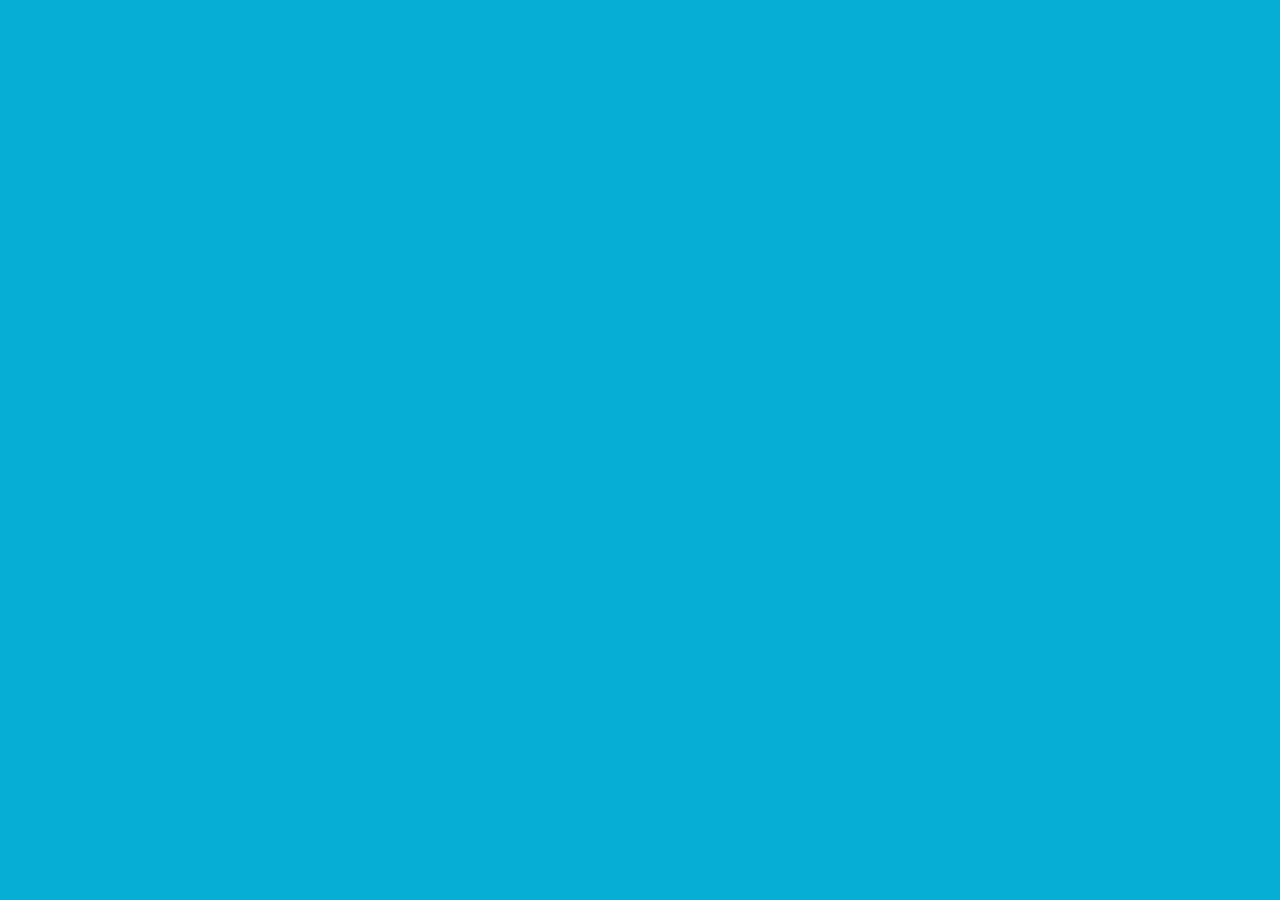
==== javascript-algorithms-and-data-structures/04.CashRegister/index.html @ df9cb65c "Initialized CashRegister app" ====
<!DOCTYPE html>
<html>
  <head>
    <link href="styles.css" rel="stylesheet" />
    <meta name="viewport" content="width=device-width, initial-scale=1.0" />
    <link rel="preconnect" href="https://fonts.googleapis.com" />
    <link rel="preconnect" href="https://fonts.gstatic.com" crossorigin />
    <link
      href="https://fonts.googleapis.com/css2?family=Bricolage+Grotesque:opsz,wght@12..96,200..800&family=Work+Sans:ital,wght@0,100..900;1,100..900&display=swap"
      rel="stylesheet"
    />
  </head>
  <body>
    <main>
      
    </main>
    <script type="text/javascript" src="./script.js"></script>
  </body>
</html>
---- javascript-algorithms-and-data-structures/04.CashRegister/styles.css ----
:root {
  --dark: #39393a;
  --light: #f8f8f8;
  --primary: #06AED5;
  --secondary: #F0C808;
}

* {
  box-sizing: border-box;
  font-family: "Work Sans", sans-serif;
  font-weight: 400;
  font-style: normal;
  color: var(--dark);
}

html {
  scroll-behavior: smooth;
  padding: 0px;
  margin: 0px;
  background-color: var(--primary);
}

body {
  padding: 0px;
  margin: 0px;
  position: relative;
  height: 100vh;
  padding: 20px 0px;
}

p,
span,
nav,
a,
h1,
h2,
h3 {
  margin: 0px;
  color: inherit;
}

h1 {
  font-family: "Bricolage Grotesque", sans-serif;
  font-weight: 600;
}

.text-light {
  color: var(--light);
}
.text-dark {
  color: var(--dark);
}

main {
  height: 100%;
  width: 100%;
  max-width: 600px;
  padding: 0px 10px;
  margin: 0px auto;
  border-radius: 5px;
  display: flex;
  flex-direction: column;
  justify-content: start;
  align-items: center;
  gap: 15px;
}

button {
  all: unset;
  box-sizing: border-box;
  background-color: var(--primary);
  color: var(--light);
  font-family: "Bricolage Grotesque", sans-serif;
  padding: 0px 25px;
  width: auto;
  height: 40px;
  min-width: 300px;
  border-radius: 10px;
  transition: all 200ms;
}

button:hover {
  cursor: pointer;
  box-shadow: var(--dark) 5px 5px;
}

input {
  all: unset;
  background-color: white;
  border: 1px var(--dark) solid;
  box-sizing: border-box;
  font-family: "Bricolage Grotesque", sans-serif;
  padding: 0px 25px;
  border-radius: 10px;
  height: 40px;
  margin-bottom: 10px;
  font-size: 1.2rem;
  font-weight: 300;
  min-width: 300px;
}

input:focus {
  border: 1px var(--primary) solid;
  box-shadow: var(--primary) 5px 5px;
}
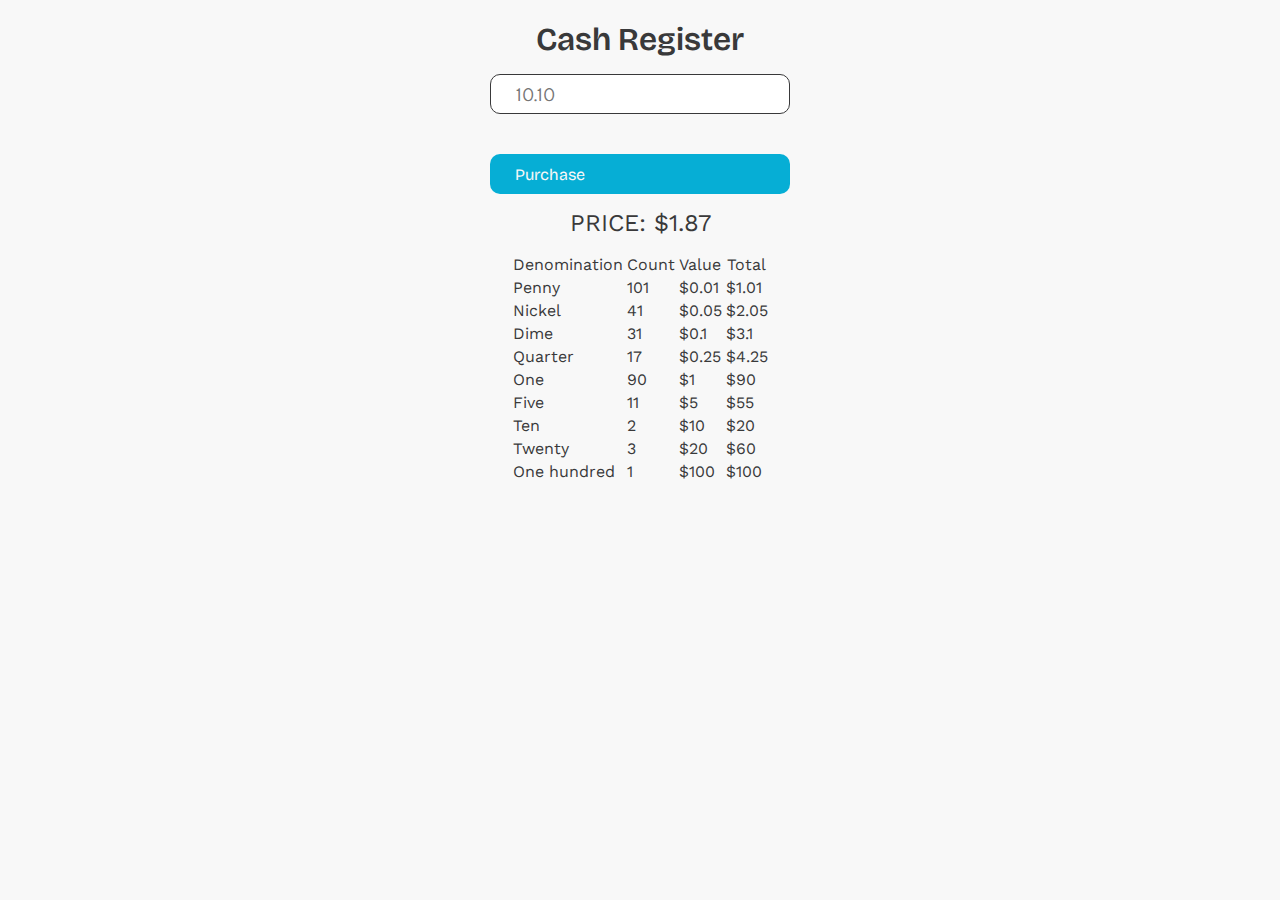
==== commit 14740b11: "Moved CID into table, Added input validation logic" ====
--- a/javascript-algorithms-and-data-structures/04.CashRegister/index.html
+++ b/javascript-algorithms-and-data-structures/04.CashRegister/index.html
@@ -12,7 +12,24 @@
   </head>
   <body>
     <main>
-      
+      <h1>Cash Register</h1>
+      <input type="number "id="cash" placeholder="10.10" />
+      <span id="change-due"></span>
+      <button id="purchase-btn">
+        Purchase
+      </button>
+      <h2>PRICE: <span id="price"></span></h2>
+      <table>
+        <tr>
+          <th>Denomination</th>
+          <th>Count</th>
+          <th>Value</th>
+          <th>Total</th>
+        </tr>
+        <tbody id="drawer">
+
+        </tbody>
+      </table>
     </main>
     <script type="text/javascript" src="./script.js"></script>
   </body>
--- a/javascript-algorithms-and-data-structures/04.CashRegister/styles.css
+++ b/javascript-algorithms-and-data-structures/04.CashRegister/styles.css
@@ -17,7 +17,7 @@
   scroll-behavior: smooth;
   padding: 0px;
   margin: 0px;
-  background-color: var(--primary);
+  background-color: var(--light);
 }
 
 body {
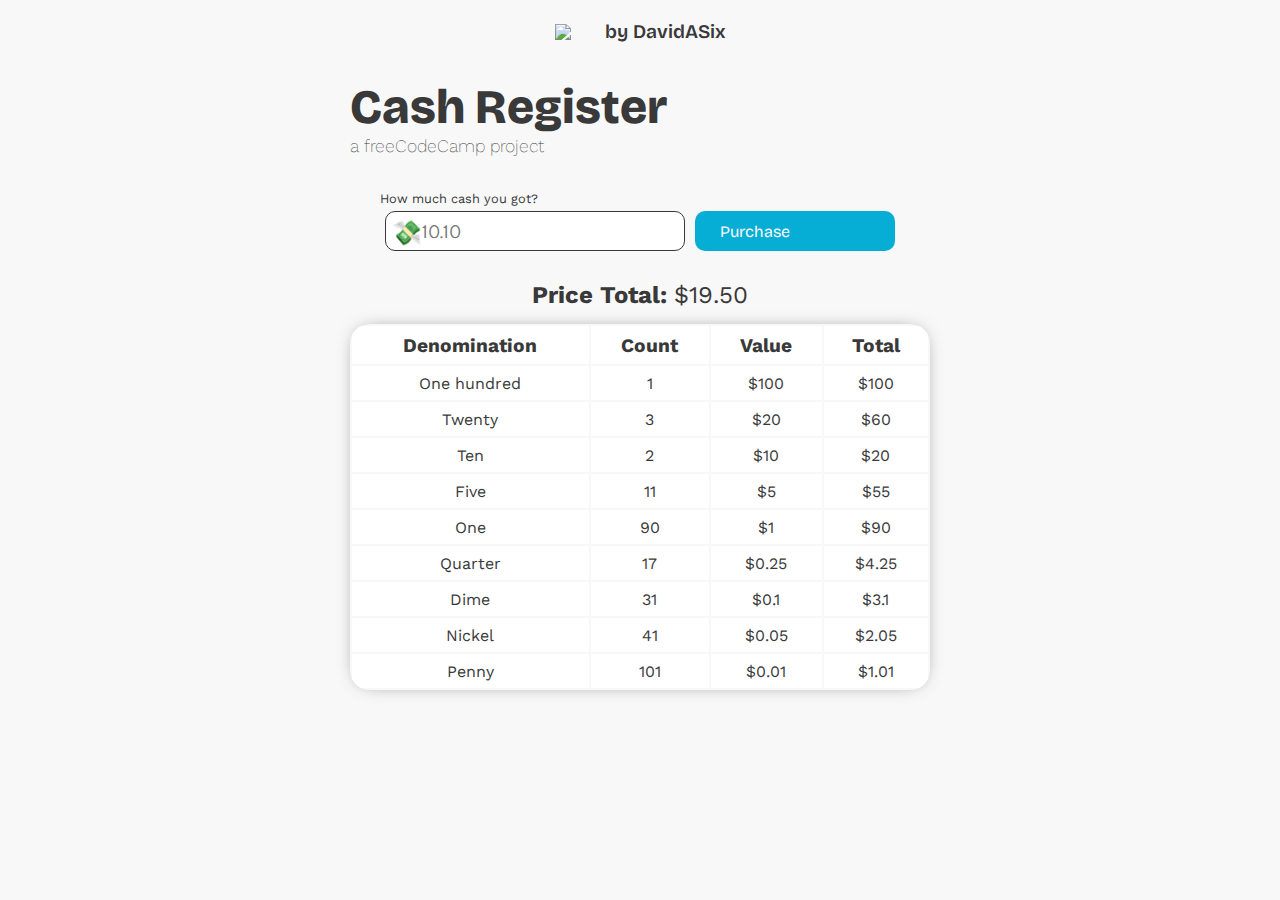
==== commit 13e126e6: "Completed style and formatting" ====
--- a/javascript-algorithms-and-data-structures/04.CashRegister/index.html
+++ b/javascript-algorithms-and-data-structures/04.CashRegister/index.html
@@ -12,13 +12,35 @@
   </head>
   <body>
     <main>
-      <h1>Cash Register</h1>
-      <input type="number "id="cash" placeholder="10.10" />
+      <div class="by-line">
+        <img
+          src="https://api.davidasix.com/uploads/icon_750px_e6059c91eb.png"
+          class="header-img"
+        />
+        <h1>by DavidASix</h1>
+      </div>
+      <div id="title">
+        <h1 style="font-size: 3rem; font-weight: 800">
+          Cash Register
+        </h1>
+        <span style="font-size: 1.1rem; font-weight: 200">
+          a freeCodeCamp project
+        </span>
+      </div>
+      <div class="inputContainer">
+        <div class="textInputs">
+          <label for="cash" id="cash-label">
+            How much cash you got?
+          </label>
+          <input type="number "id="cash" placeholder="10.10" />
+          <span class="dollarSign">💸</span>
+        </div>
+        <button id="purchase-btn">
+          Purchase
+        </button>
+      </div>
       <span id="change-due"></span>
-      <button id="purchase-btn">
-        Purchase
-      </button>
-      <h2>PRICE: <span id="price"></span></h2>
+      <h2 style="font-weight: bold;">Price Total: <span id="price"></span></h2>
       <table>
         <tr>
           <th>Denomination</th>
--- a/javascript-algorithms-and-data-structures/04.CashRegister/styles.css
+++ b/javascript-algorithms-and-data-structures/04.CashRegister/styles.css
@@ -65,6 +65,31 @@
   gap: 15px;
 }
 
+.by-line {
+  width: 100%;
+  font-size: 0.6rem;
+  display: flex;
+  justify-content: center;
+  align-items: center;
+}
+.header-img {
+  height: auto;
+  width: 100%;
+  max-width: 50px;
+}
+
+#title {
+  width: 100%;
+  text-align: start;
+  margin: 20px 0px;
+}
+
+#change-due {
+  text-align: center;
+  text-wrap: nowrap;
+  font-size: 0.8rem;
+}
+
 button {
   all: unset;
   box-sizing: border-box;
@@ -73,8 +98,10 @@
   font-family: "Bricolage Grotesque", sans-serif;
   padding: 0px 25px;
   width: auto;
-  height: 40px;
-  min-width: 300px;
+  min-height: 40px;
+  min-width: 200px;
+  max-width: 315px;
+  flex: 1;
   border-radius: 10px;
   transition: all 200ms;
 }
@@ -84,22 +111,75 @@
   box-shadow: var(--dark) 5px 5px;
 }
 
+.inputContainer {
+  display: flex;
+  flex-direction: row;
+  flex-wrap: wrap;
+  justify-content: center;
+  align-items: end;
+  gap: 10px
+}
+
+.textInputs {
+  display: flex;
+  flex-direction: column;
+  position: relative
+}
+
+.dollarSign {
+  position: absolute;
+  bottom: 0.25rem;
+  left: 0.45rem;
+  font-size: 1.5rem;
+}
+
+label {
+  font-size: 0.8rem;
+  margin-bottom: 5px;
+  margin-left: -5px;
+  font-weight: light;
+}
 input {
   all: unset;
   background-color: white;
   border: 1px var(--dark) solid;
   box-sizing: border-box;
   font-family: "Bricolage Grotesque", sans-serif;
-  padding: 0px 25px;
+  padding: 0px 2.25rem;
   border-radius: 10px;
   height: 40px;
-  margin-bottom: 10px;
   font-size: 1.2rem;
   font-weight: 300;
-  min-width: 300px;
+  min-width: 250px;
 }
 
 input:focus {
   border: 1px var(--primary) solid;
   box-shadow: var(--primary) 5px 5px;
+}
+
+
+table {
+	width: 100%;
+	overflow: hidden;
+	box-shadow: 0 0 20px -10px var(--dark);
+  border-radius: 20px;
+  border: 0.5px var(--light);
+}
+
+th,
+td {
+	padding: 7.5px 10px;
+	background-color: white;
+	color: var(--dark);
+  text-align: center;
+}
+
+th {
+	font-weight: bold;
+  font-size: 1.2rem;
+}
+
+td {
+  font-size: 1rem;
 }